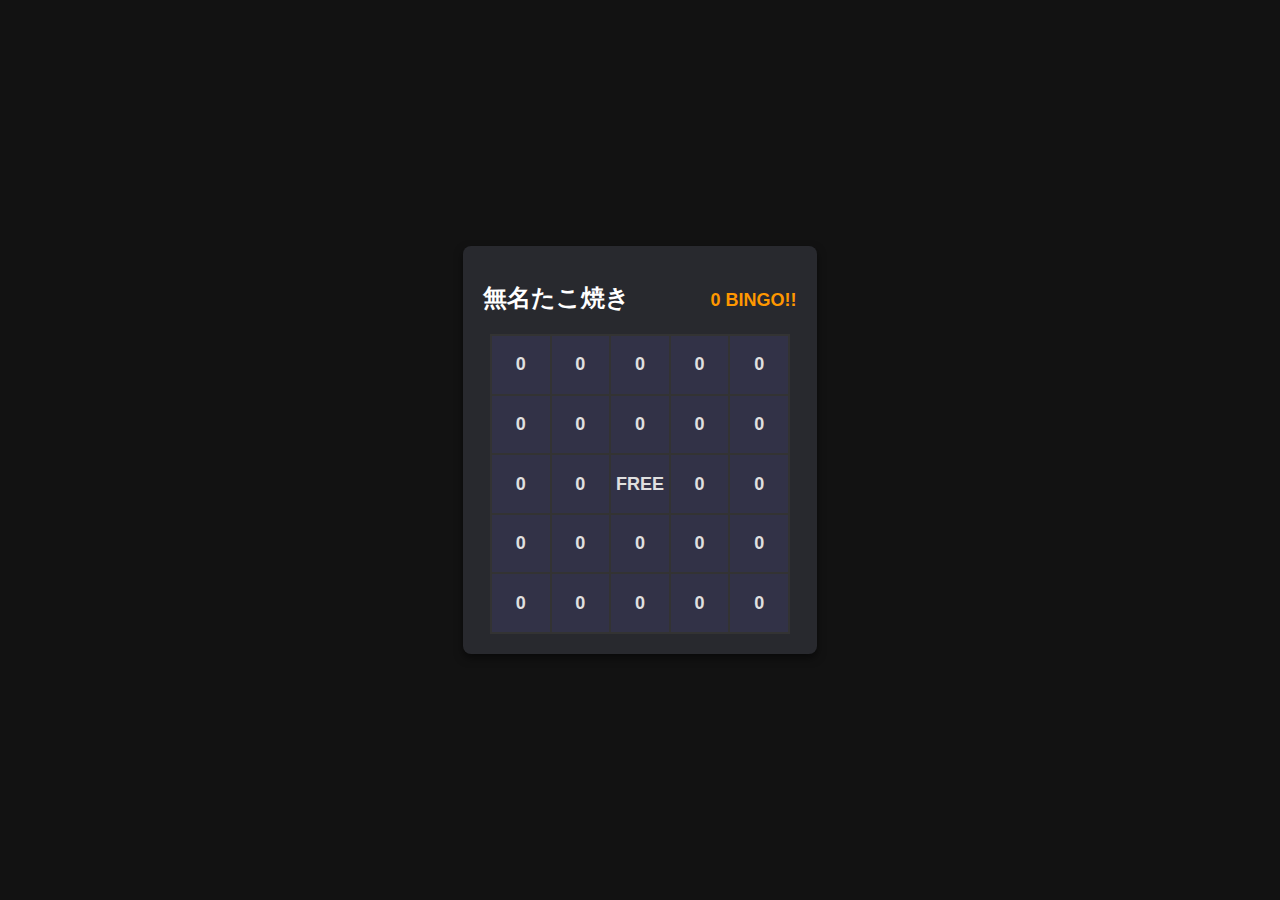
==== docs/index.html @ a61c2146 "docsディレクトリに必要なものを移動 readmeは外に吐き出し" ====
<!DOCTYPE html>
<html lang="ja">

<head>
    <meta charset="UTF-8">
    <meta name="viewport" content="width=device-width, initial-scale=1.0">
    <title>ビンゴゲーム</title>
    <link type="text/css" rel="stylesheet" href="main.css" />
</head>

<body>
    </style>
    <div class="container">
        <h1><span id="name">無名たこ焼き</span><span class="space"></span><span id="bingo-count">0 BINGO!!</span></h1>
        <div id="bingo-card-outline">
        </div>
    </div>
    <script src="main.js"></script>
</body>
</style>

</html>
---- docs/main.css ----
/* main.css */
body {
    font-family: Arial, sans-serif;
    margin: 0;
    padding: 0;
    background-color: #121212; /* ダークモードの背景 */
    color: #ffffff; /* 文字色を明るく */
    display: flex;
    justify-content: center;
    align-items: center;
    height: 100vh;
}

.container {
    text-align: center;
    background-color: #28292e; /* コンテナ背景色を少し明るく */
    padding: 20px;
    border-radius: 8px;
    box-shadow: 0 4px 8px rgba(0, 0, 0, 0.5);
}

h1 {
    font-size: 24px;
    color: #ffffff;
    margin-bottom: 20px;
}

#bingo-count {
    font-size: 18px;
    color: #ff9800; /* アクセントカラー */
    margin: 0;
}
.space {
    margin-left: 80px;
}
.bingo-card {
    margin: 0 auto;
    border-collapse: collapse;
    width: 300px;
    height: 300px;
}

.bingo-card tr {
    height: 20%;
}

.bingo-cell {
    border: 2px solid #333; /* 枠線を目立たせる */
    width:20%;
    text-align: center;
    vertical-align: middle;
    font-size: 18px;
    font-weight: bold;
    color: #e0e0e0; /* セル文字色 */
    background-color: rgb(50, 50, 71); /* セル背景色 */
    cursor: pointer;
    transition: filter 0.3s,background-color 0.3s, color 0.3s; /* スムーズな色変更 */
}
.bingo-cell-reach{
    background-color: #ffd82af8;  /* リーチセルの背景 */
    color: #121212;
    font-weight: bold;
}


.bingo-cell-open {
    background-color:#3ed331fb; /* 選択済みセルの背景 */
    color: #121212;
}
.bingo-cell:hover {
    filter:brightness(150%); /*ホバー時の背景*/
    
    /*background-color: #424242; /*ホバー時の背景 */
}
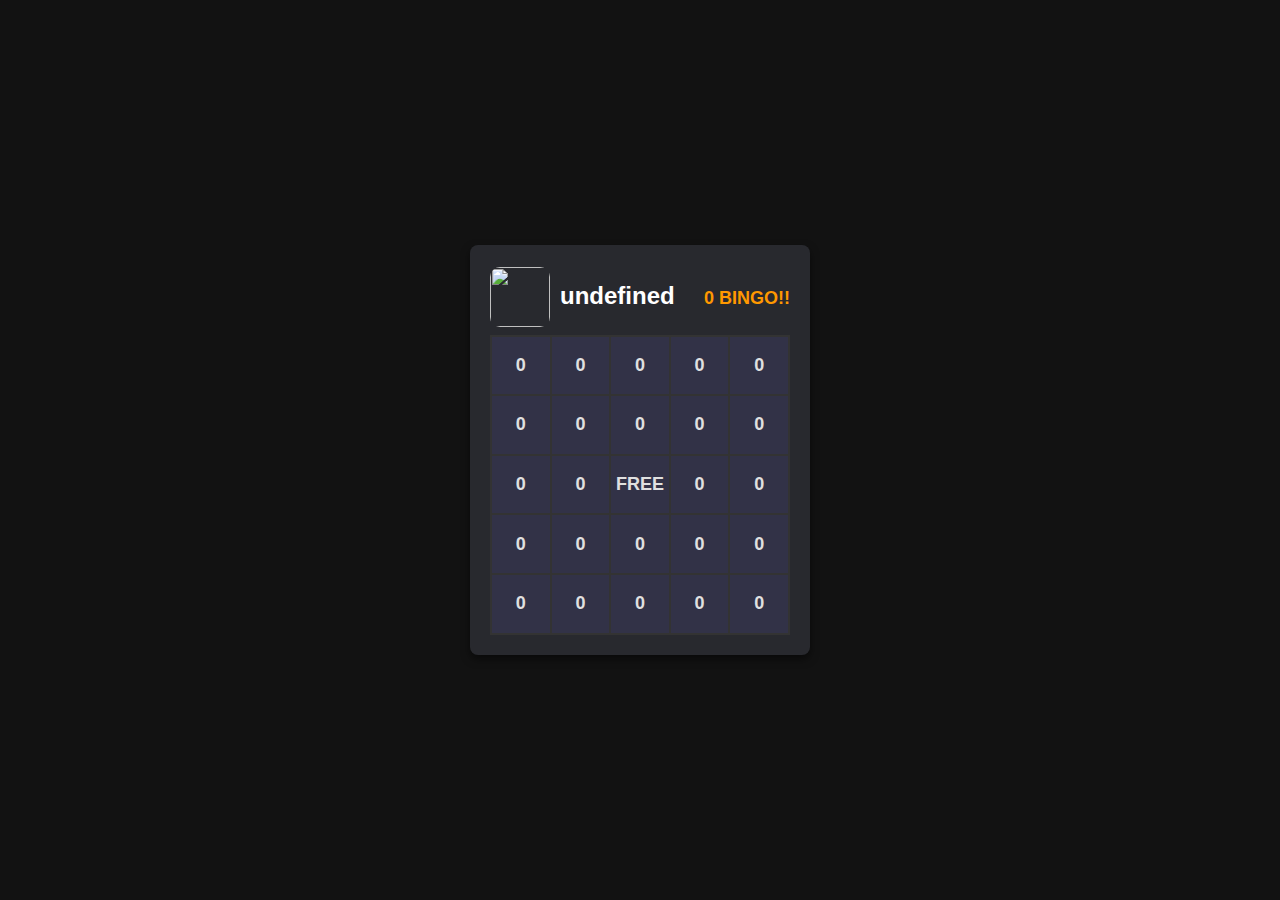
==== commit 25da4515: "ビンゴカードにアイコンの追加" ====
--- a/docs/index.html
+++ b/docs/index.html
@@ -11,7 +11,9 @@
 <body>
     </style>
     <div class="container">
-        <h1><span id="name">無名たこ焼き</span><span class="space"></span><span id="bingo-count">0 BINGO!!</span></h1>
+        <div class="top-box"><div class="top-inner-box"><img src="https://appstars.jp/wp-content/uploads/2020/05/egg_step_4.png" width="60px" height="60px" id="icon" class="icon"/>
+            <h1 class="top-name"><span id="name">無名たこ焼き</span></h1></div><h1><span id="bingo-count">0 BINGO!!</span></h1>
+        </div>
         <div id="bingo-card-outline">
         </div>
     </div>
@@ -19,4 +21,4 @@
 </body>
 </style>
 
-</html>
+</html>--- a/docs/main.css
+++ b/docs/main.css
@@ -19,6 +19,21 @@
     box-shadow: 0 4px 8px rgba(0, 0, 0, 0.5);
 }
 
+.top-box {
+    margin-bottom: 5px;
+    display: flex;
+    justify-content: space-between;
+    align-items: center;
+}
+.top-inner-box {
+    display: flex;
+    justify-content: space-around;
+    align-items: center;
+}
+.icon{
+    border-radius: 10px;
+    margin-right: 10px;
+}
 h1 {
     font-size: 24px;
     color: #ffffff;
@@ -30,9 +45,7 @@
     color: #ff9800; /* アクセントカラー */
     margin: 0;
 }
-.space {
-    margin-left: 80px;
-}
+
 .bingo-card {
     margin: 0 auto;
     border-collapse: collapse;
